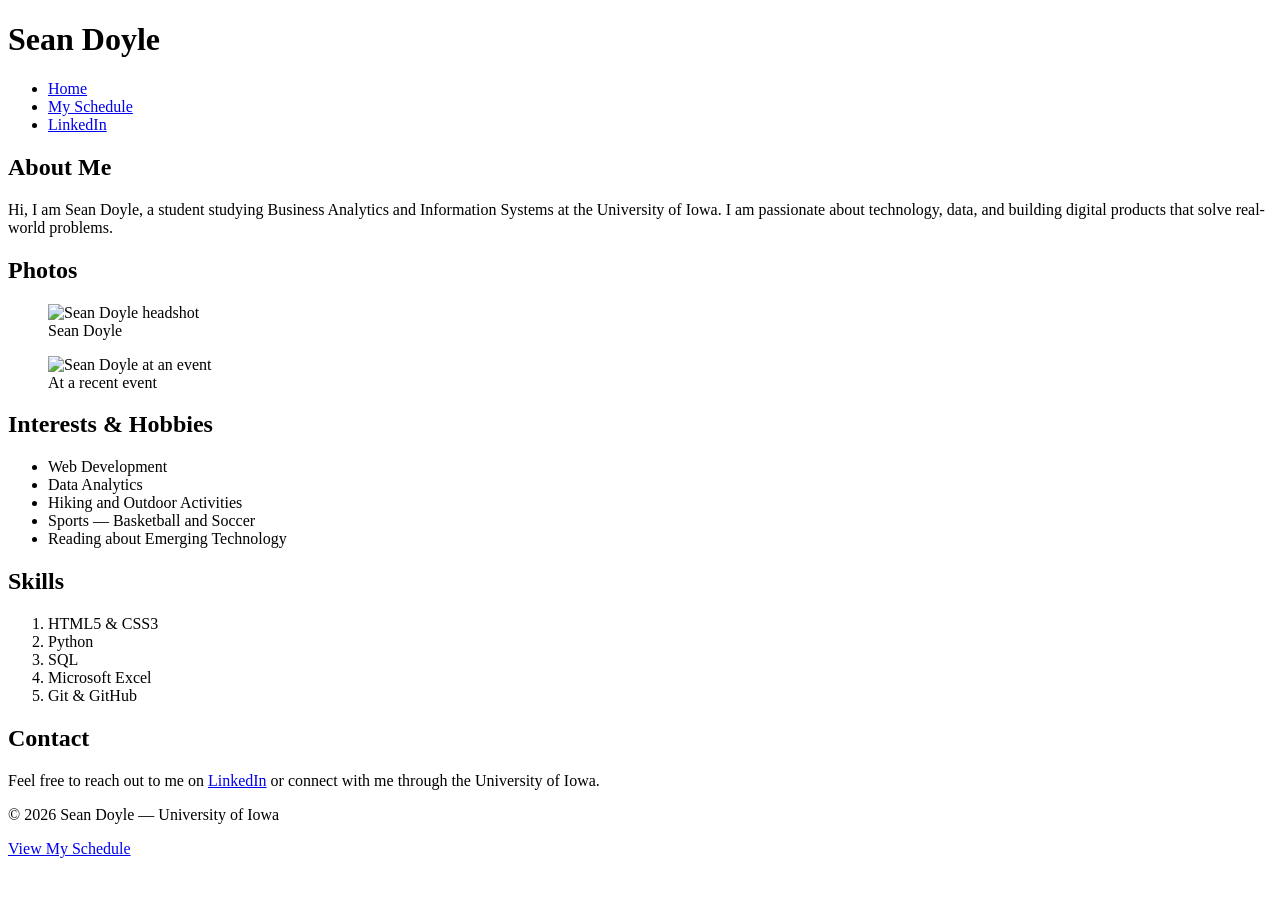
==== index.html @ 13262d70 "Create index.html" ====
<!DOCTYPE html>
<html lang="en">
<head>
    <meta charset="UTF-8">
    <meta name="viewport" content="width=device-width, initial-scale=1.0">
    <title>About Sean Doyle</title>
    <link rel="stylesheet" href="Style/Stylesheet.CSS">
</head>
<body>

    <header>
        <h1>Sean Doyle</h1>
        <nav>
            <ul class="nav-list">
                <li><a href="index.html">Home</a></li>
                <li><a href="schedule.html">My Schedule</a></li>
                <li><a href="https://www.linkedin.com" target="_blank">LinkedIn</a></li>
            </ul>
        </nav>
    </header>

    <main>

        <section class="intro">
            <h2>About Me</h2>
            <p>
                Hi, I am Sean Doyle, a student studying Business Analytics and Information Systems
                at the University of Iowa. I am passionate about technology, data, and building
                digital products that solve real-world problems.
            </p>
        </section>

        <section class="photos">
            <h2>Photos</h2>
            <div class="photo-row">
                <figure>
                    <img src="Images/photo1.jpg" alt="Sean Doyle headshot" class="profile-photo">
                    <figcaption>Sean Doyle</figcaption>
                </figure>
                <figure>
                    <img src="Images/photo2.jpg" alt="Sean Doyle at an event" class="profile-photo">
                    <figcaption>At a recent event</figcaption>
                </figure>
            </div>
        </section>

        <section class="details">
            <aside class="interests">
                <h2>Interests &amp; Hobbies</h2>
                <ul>
                    <li>Web Development</li>
                    <li>Data Analytics</li>
                    <li>Hiking and Outdoor Activities</li>
                    <li>Sports &mdash; Basketball and Soccer</li>
                    <li>Reading about Emerging Technology</li>
                </ul>
            </aside>

            <aside class="skills">
                <h2>Skills</h2>
                <ol>
                    <li>HTML5 &amp; CSS3</li>
                    <li>Python</li>
                    <li>SQL</li>
                    <li>Microsoft Excel</li>
                    <li>Git &amp; GitHub</li>
                </ol>
            </aside>
        </section>

        <section class="contact-info">
            <h2>Contact</h2>
            <p>
                Feel free to reach out to me on
                <a href="https://www.linkedin.com" target="_blank">LinkedIn</a>
                or connect with me through the University of Iowa.
            </p>
        </section>

    </main>

    <footer>
        <p>&copy; 2026 Sean Doyle &mdash; University of Iowa</p>
        <p><a href="schedule.html">View My Schedule</a></p>
    </footer>

</body>
</html>
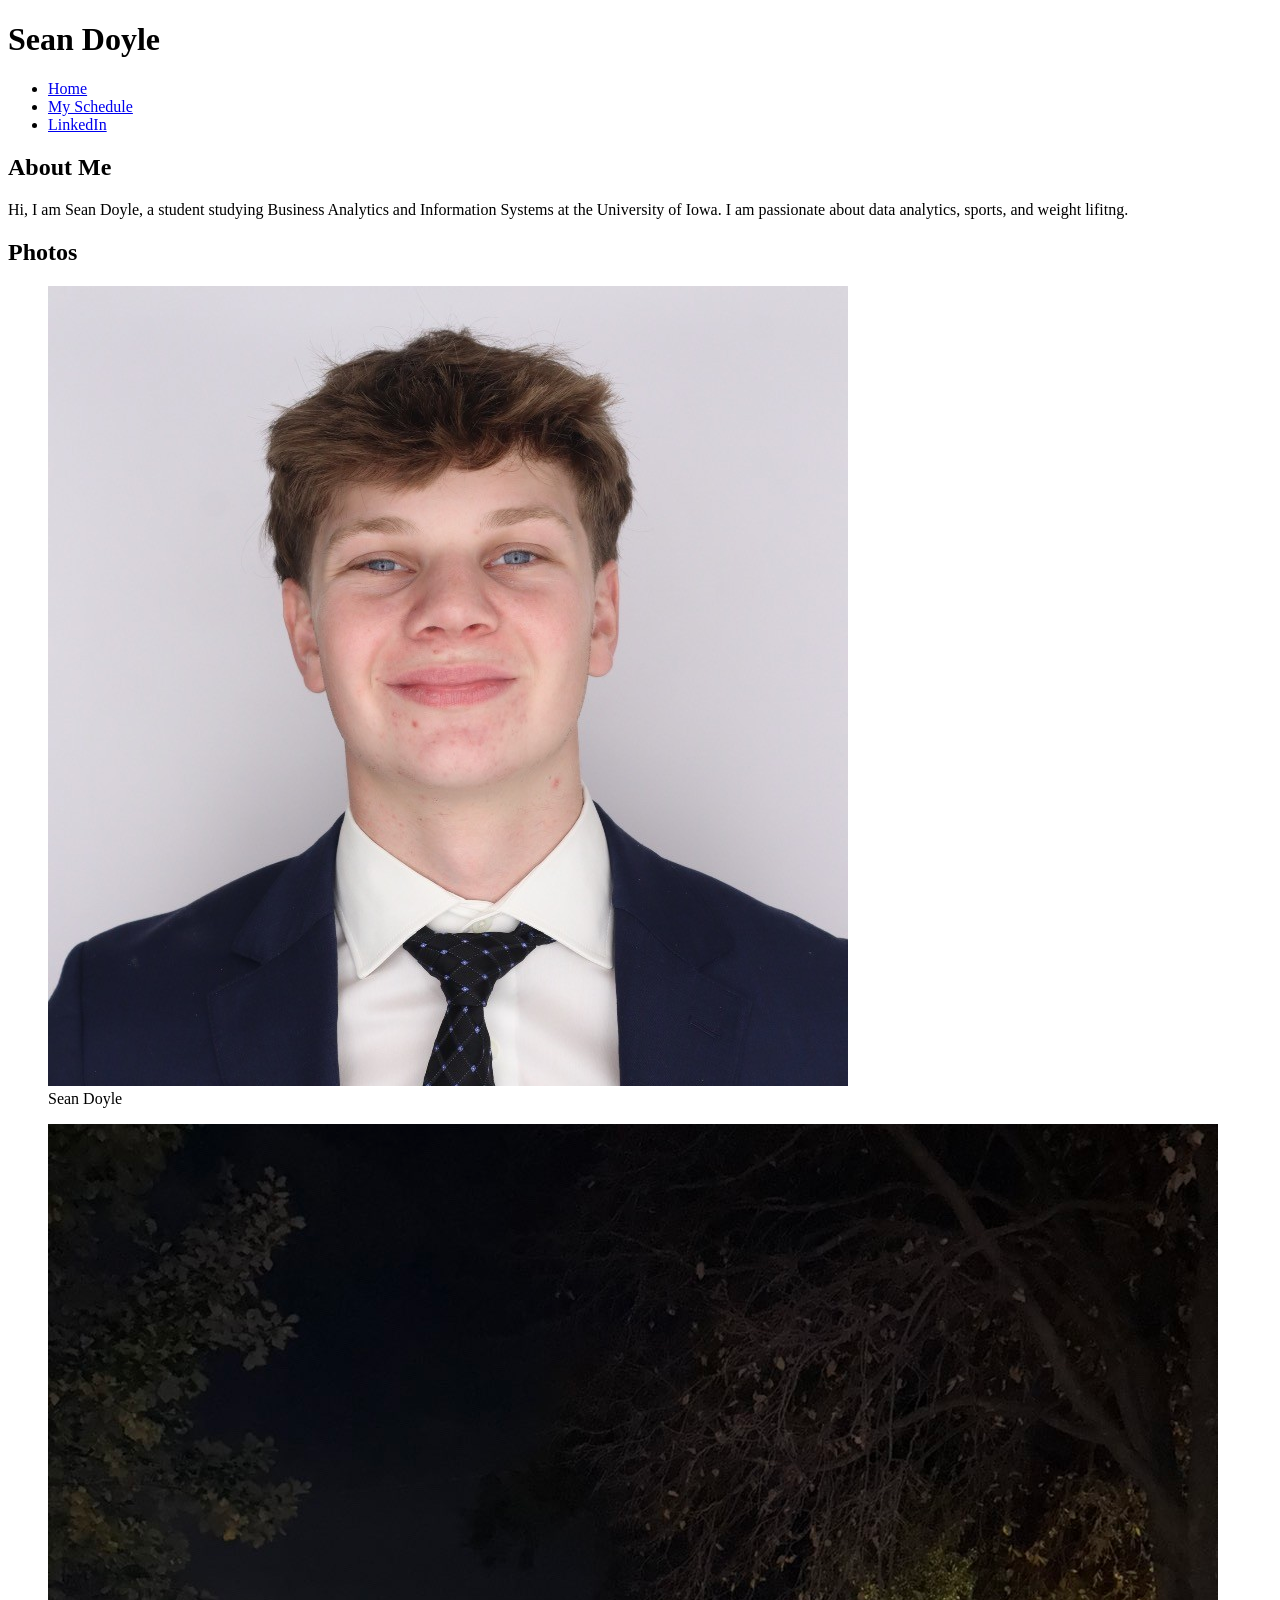
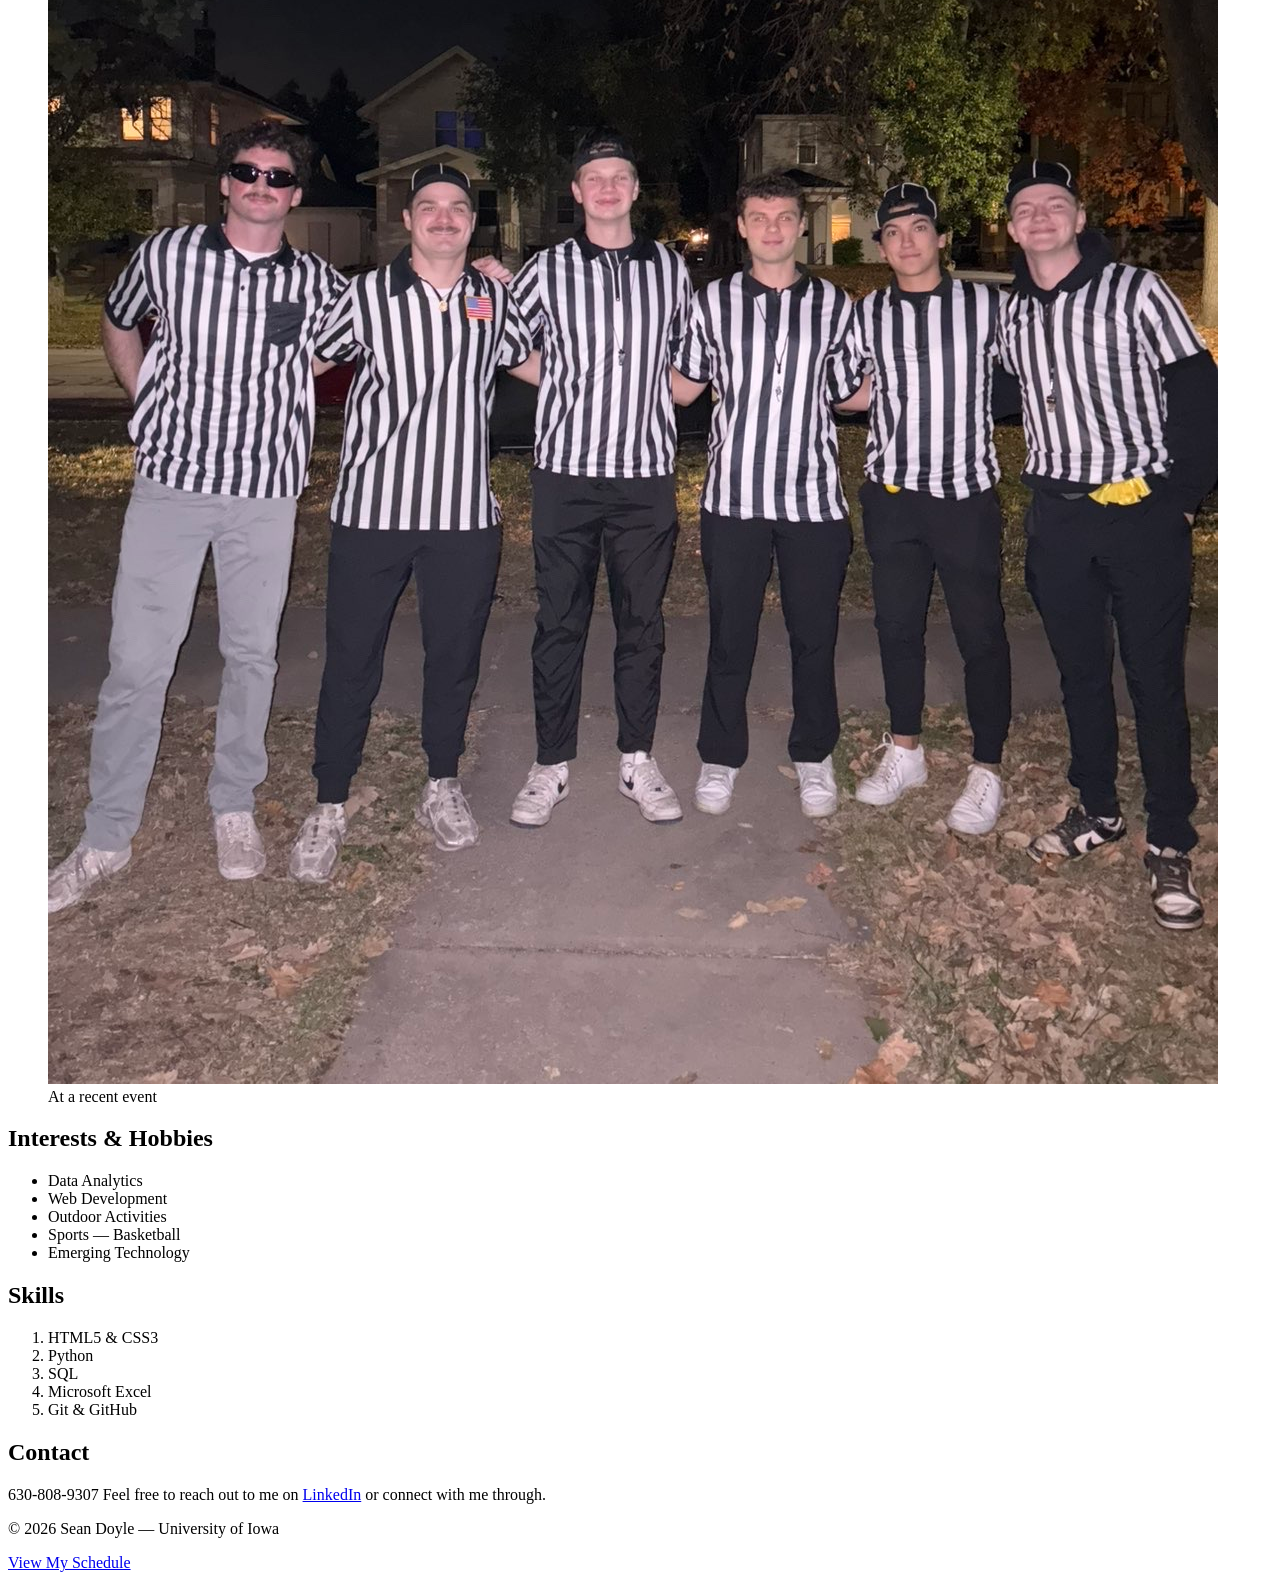
==== commit f2ae283f: "images now in the index" ====
--- a/index.html
+++ b/index.html
@@ -14,7 +14,7 @@
             <ul class="nav-list">
                 <li><a href="index.html">Home</a></li>
                 <li><a href="schedule.html">My Schedule</a></li>
-                <li><a href="https://www.linkedin.com" target="_blank">LinkedIn</a></li>
+                <li><a href="www.linkedin.com/in/sean-doyle-18147928b" target="_blank">LinkedIn</a></li>
             </ul>
         </nav>
     </header>
@@ -25,8 +25,7 @@
             <h2>About Me</h2>
             <p>
                 Hi, I am Sean Doyle, a student studying Business Analytics and Information Systems
-                at the University of Iowa. I am passionate about technology, data, and building
-                digital products that solve real-world problems.
+                at the University of Iowa. I am passionate about data analytics, sports, and weight lifitng.
             </p>
         </section>
 
@@ -34,11 +33,11 @@
             <h2>Photos</h2>
             <div class="photo-row">
                 <figure>
-                    <img src="Images/photo1.jpg" alt="Sean Doyle headshot" class="profile-photo">
+                    <img src="Images/self-image.jpeg" class="profile-photo">
                     <figcaption>Sean Doyle</figcaption>
                 </figure>
                 <figure>
-                    <img src="Images/photo2.jpg" alt="Sean Doyle at an event" class="profile-photo">
+                    <img src="Images/group-image.jpeg" class="profile-photo">
                     <figcaption>At a recent event</figcaption>
                 </figure>
             </div>
@@ -48,11 +47,11 @@
             <aside class="interests">
                 <h2>Interests &amp; Hobbies</h2>
                 <ul>
+                    <li>Data Analytics</li>
                     <li>Web Development</li>
-                    <li>Data Analytics</li>
-                    <li>Hiking and Outdoor Activities</li>
-                    <li>Sports &mdash; Basketball and Soccer</li>
-                    <li>Reading about Emerging Technology</li>
+                    <li>Outdoor Activities</li>
+                    <li>Sports &mdash; Basketball</li>
+                    <li>Emerging Technology</li>
                 </ul>
             </aside>
 
@@ -71,9 +70,10 @@
         <section class="contact-info">
             <h2>Contact</h2>
             <p>
+                630-808-9307
                 Feel free to reach out to me on
                 <a href="https://www.linkedin.com" target="_blank">LinkedIn</a>
-                or connect with me through the University of Iowa.
+                or connect with me through.
             </p>
         </section>
 
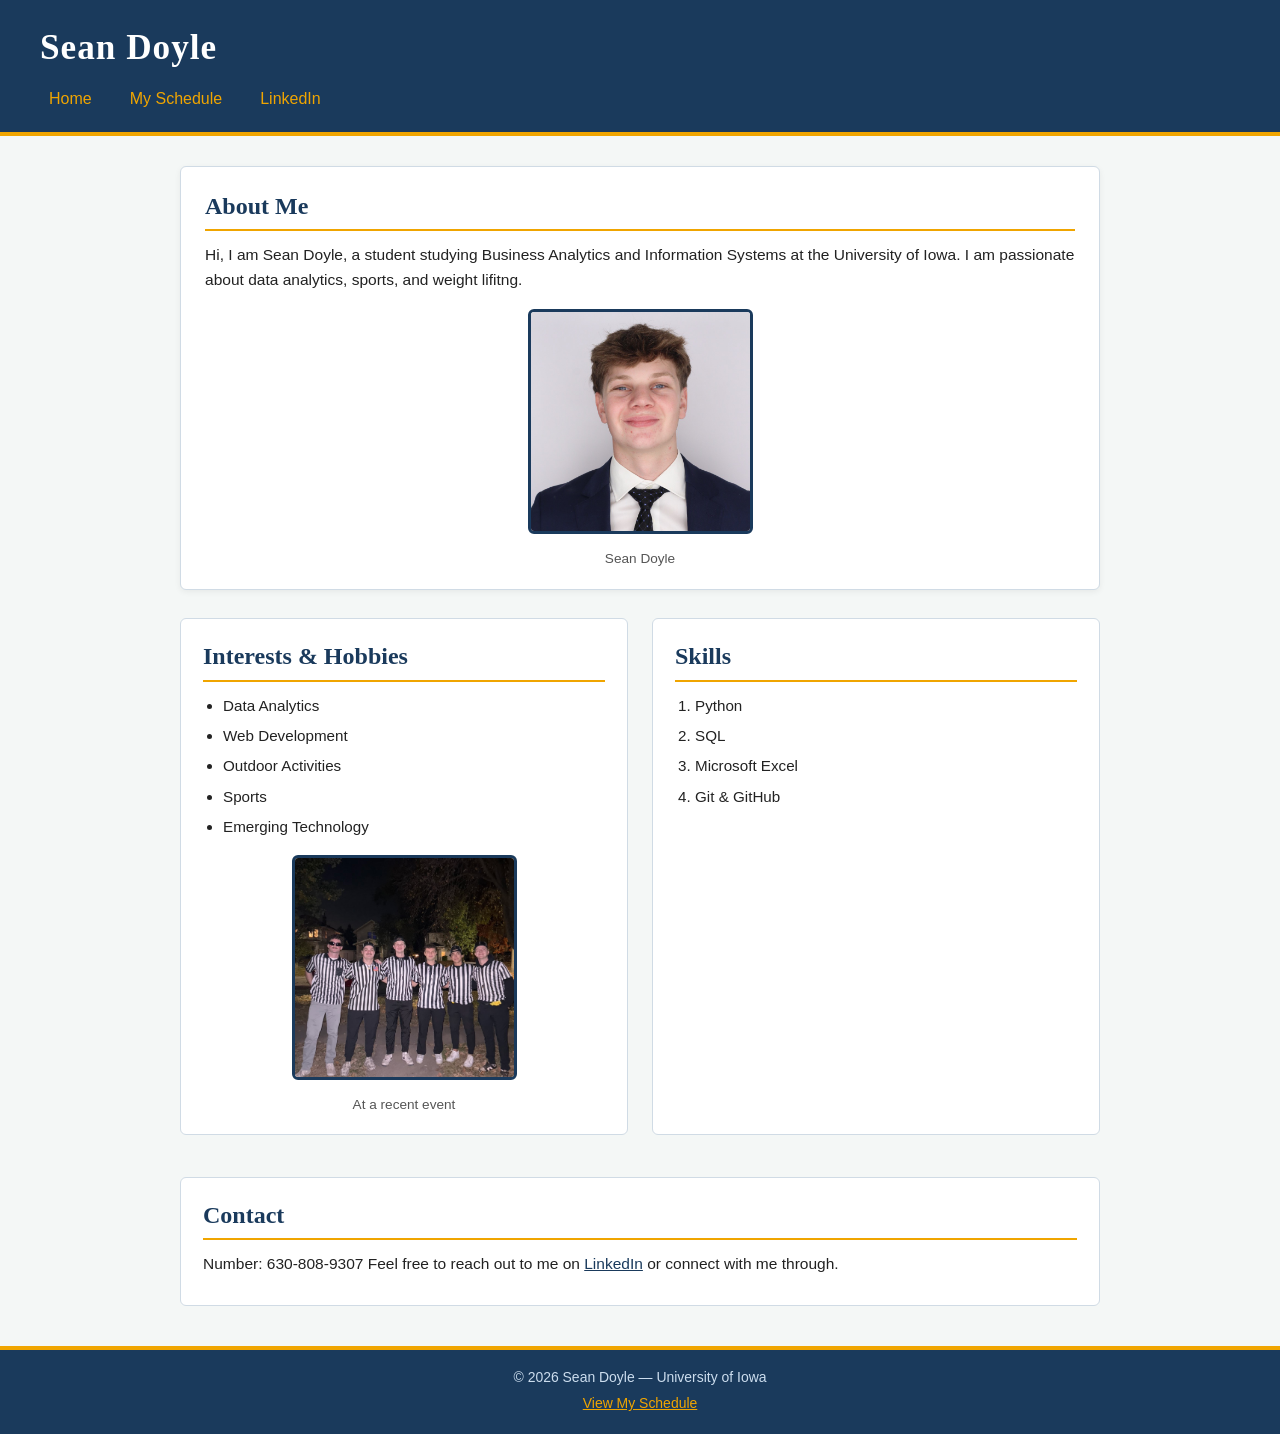
==== commit 79f704b0: "fix the linkedin links" ====
--- a/index.html
+++ b/index.html
@@ -14,7 +14,7 @@
             <ul class="nav-list">
                 <li><a href="index.html">Home</a></li>
                 <li><a href="schedule.html">My Schedule</a></li>
-                <li><a href="www.linkedin.com/in/sean-doyle-18147928b" target="_blank">LinkedIn</a></li>
+                <li><a href="https://www.linkedin.com/in/sean-doyle-18147928b" target="_blank">LinkedIn</a></li>
             </ul>
         </nav>
     </header>
@@ -27,20 +27,10 @@
                 Hi, I am Sean Doyle, a student studying Business Analytics and Information Systems
                 at the University of Iowa. I am passionate about data analytics, sports, and weight lifitng.
             </p>
-        </section>
-
-        <section class="photos">
-            <h2>Photos</h2>
-            <div class="photo-row">
-                <figure>
-                    <img src="Images/self-image.jpeg" class="profile-photo">
-                    <figcaption>Sean Doyle</figcaption>
-                </figure>
-                <figure>
-                    <img src="Images/group-image.jpeg" class="profile-photo">
-                    <figcaption>At a recent event</figcaption>
-                </figure>
-            </div>
+            <figure class="section-photo">
+                <img src="Images/self-image.jpeg" class="section-photo-img">
+                <figcaption>Sean Doyle</figcaption>
+            </figure>
         </section>
 
         <section class="details">
@@ -50,15 +40,18 @@
                     <li>Data Analytics</li>
                     <li>Web Development</li>
                     <li>Outdoor Activities</li>
-                    <li>Sports &mdash; Basketball</li>
+                    <li>Sports </li>
                     <li>Emerging Technology</li>
                 </ul>
+                <figure class="section-photo">
+                    <img src="Images/group-image.jpeg" class="section-photo-img">
+                    <figcaption>At a recent event</figcaption>
+                </figure>
             </aside>
 
             <aside class="skills">
                 <h2>Skills</h2>
                 <ol>
-                    <li>HTML5 &amp; CSS3</li>
                     <li>Python</li>
                     <li>SQL</li>
                     <li>Microsoft Excel</li>
@@ -70,7 +63,7 @@
         <section class="contact-info">
             <h2>Contact</h2>
             <p>
-                630-808-9307
+                Number: 630-808-9307
                 Feel free to reach out to me on
                 <a href="https://www.linkedin.com" target="_blank">LinkedIn</a>
                 or connect with me through.
--- a/Style/Stylesheet.CSS
+++ b/Style/Stylesheet.CSS
@@ -0,0 +1,278 @@
+
+
+* {
+    box-sizing: border-box;
+    margin: 0;
+    padding: 0;
+}
+
+body {
+    font-family: Georgia, "Times New Roman", serif;
+    background-color: #f4f7f6;
+    color: #222222;
+    line-height: 1.6;
+}
+
+/*-Header*/
+header {
+    background-color: #1a3a5c;
+    color: #ffffff;
+    padding: 20px 40px;
+    border-bottom: 4px solid #f0a500;
+}
+
+header h1 {
+    font-size: 2.2em;
+    margin-bottom: 10px;
+    letter-spacing: 1px;
+}
+
+/*-Navigation*/
+nav {
+    margin-top: 8px;
+}
+
+.nav-list {
+    list-style: none;
+    display: flex;
+    gap: 20px;
+    padding: 0;
+}
+
+.nav-list li a {
+    color: #f0a500;
+    text-decoration: none;
+    font-size: 1em;
+    font-family: Arial, Helvetica, sans-serif;
+    padding: 4px 8px;
+    border: 1px solid transparent;
+    border-radius: 4px;
+    transition: border-color 0.2s;
+}
+
+.nav-list li a:hover {
+    border-color: #f0a500;
+}
+
+/*-Main Content*/
+main {
+    max-width: 960px;
+    margin: 30px auto;
+    padding: 0 20px;
+}
+
+/*-Headings*/
+h2 {
+    font-size: 1.5em;
+    color: #1a3a5c;
+    margin-bottom: 12px;
+    border-bottom: 2px solid #f0a500;
+    padding-bottom: 4px;
+}
+
+h3 {
+    font-size: 1.15em;
+    color: #1a3a5c;
+    margin-bottom: 8px;
+}
+
+/*-Sections*/
+section {
+    margin-bottom: 32px;
+}
+
+p {
+    margin-bottom: 10px;
+    font-family: Arial, Helvetica, sans-serif;
+    font-size: 0.97em;
+}
+
+/*-Intro Section*/
+.intro {
+    background-color: #ffffff;
+    border: 1px solid #d0dbe5;
+    border-radius: 6px;
+    padding: 20px 24px;
+    margin-bottom: 28px;
+    box-shadow: 0 2px 6px rgba(0, 0, 0, 0.06);
+}
+
+/*-Photos*/
+.photo-row {
+    display: flex;
+    gap: 24px;
+    flex-wrap: wrap;
+}
+
+.profile-photo {
+    width: 200px;
+    height: 200px;
+    object-fit: cover;
+    border: 3px solid #1a3a5c;
+    border-radius: 6px;
+    margin-bottom: 6px;
+}
+
+figure {
+    text-align: center;
+}
+
+.section-photo {
+    margin-top: 16px;
+    text-align: center;
+}
+
+.section-photo-img {
+    width: 225px;
+    height: 225px;
+    object-fit: cover;
+    border: 3px solid #1a3a5c;
+    border-radius: 6px;
+    margin-bottom: 6px;
+}
+
+figcaption {
+    font-size: 0.85em;
+    color: #555;
+    font-family: Arial, Helvetica, sans-serif;
+}
+
+/*-Interests & Skills */
+.details {
+    display: flex;
+    gap: 24px;
+    flex-wrap: wrap;
+}
+
+.interests,
+.skills {
+    flex: 1;
+    min-width: 220px;
+    background-color: #ffffff;
+    border: 1px solid #d0dbe5;
+    border-radius: 6px;
+    padding: 18px 22px;
+    margin-bottom: 10px;
+}
+
+/*-CSS class for custom list formatting*/
+.interests ul,
+.skills ol {
+    padding-left: 20px;
+    font-family: Arial, Helvetica, sans-serif;
+    font-size: 0.95em;
+}
+
+.interests ul li,
+.skills ol li {
+    margin-bottom: 6px;
+}
+
+/*-Links*/
+a {
+    color: #1a3a5c;
+    text-decoration: underline;
+}
+
+a:hover {
+    color: #f0a500;
+}
+
+/*-Contact Section*/
+.contact-info {
+    background-color: #ffffff;
+    border: 1px solid #d0dbe5;
+    border-radius: 6px;
+    padding: 18px 22px;
+}
+
+/*-Schedule Table*/
+.schedule-table {
+    width: 100%;
+    border-collapse: collapse;
+    margin-top: 16px;
+    margin-bottom: 24px;
+    font-family: Arial, Helvetica, sans-serif;
+    font-size: 0.92em;
+}
+
+.schedule-table caption {
+    font-size: 1em;
+    font-weight: bold;
+    margin-bottom: 8px;
+    color: #1a3a5c;
+    text-align: left;
+    padding: 6px 0;
+}
+
+.schedule-table th {
+    background-color: #1a3a5c;
+    color: #ffffff;
+    padding: 10px 12px;
+    border: 1px solid #aabbcc;
+    text-align: center;
+}
+
+.schedule-table td {
+    padding: 8px 12px;
+    border: 1px solid #c8d4de;
+    text-align: center;
+    vertical-align: middle;
+}
+
+.schedule-table tbody tr:nth-child(even) {
+    background-color: #eaf0f6;
+}
+
+.schedule-table tbody tr:nth-child(odd) {
+    background-color: #ffffff;
+}
+
+/* CSS class: highlight class cells */
+.class-cell {
+    background-color: #d6e8f5;
+    font-weight: bold;
+    color: #1a3a5c;
+}
+
+/*-Activities Section*/
+.activities ul {
+    list-style: disc;
+    padding-left: 22px;
+    font-family: Arial, Helvetica, sans-serif;
+    font-size: 0.95em;
+}
+
+.activities ul li {
+    margin-bottom: 6px;
+}
+
+/*-Note Box*/
+.note-box {
+    background-color: #fff8e6;
+    border: 2px solid #f0a500;
+    border-radius: 6px;
+    margin: 24px 0;
+    padding: 18px 22px;
+}
+
+/*-Footer*/
+footer {
+    background-color: #1a3a5c;
+    color: #ccddee;
+    text-align: center;
+    padding: 16px 20px;
+    margin-top: 40px;
+    border-top: 4px solid #f0a500;
+    font-family: Arial, Helvetica, sans-serif;
+    font-size: 0.9em;
+}
+
+footer a {
+    color: #f0a500;
+}
+
+footer p {
+    margin-bottom: 4px;
+    color: #ccddee;
+}
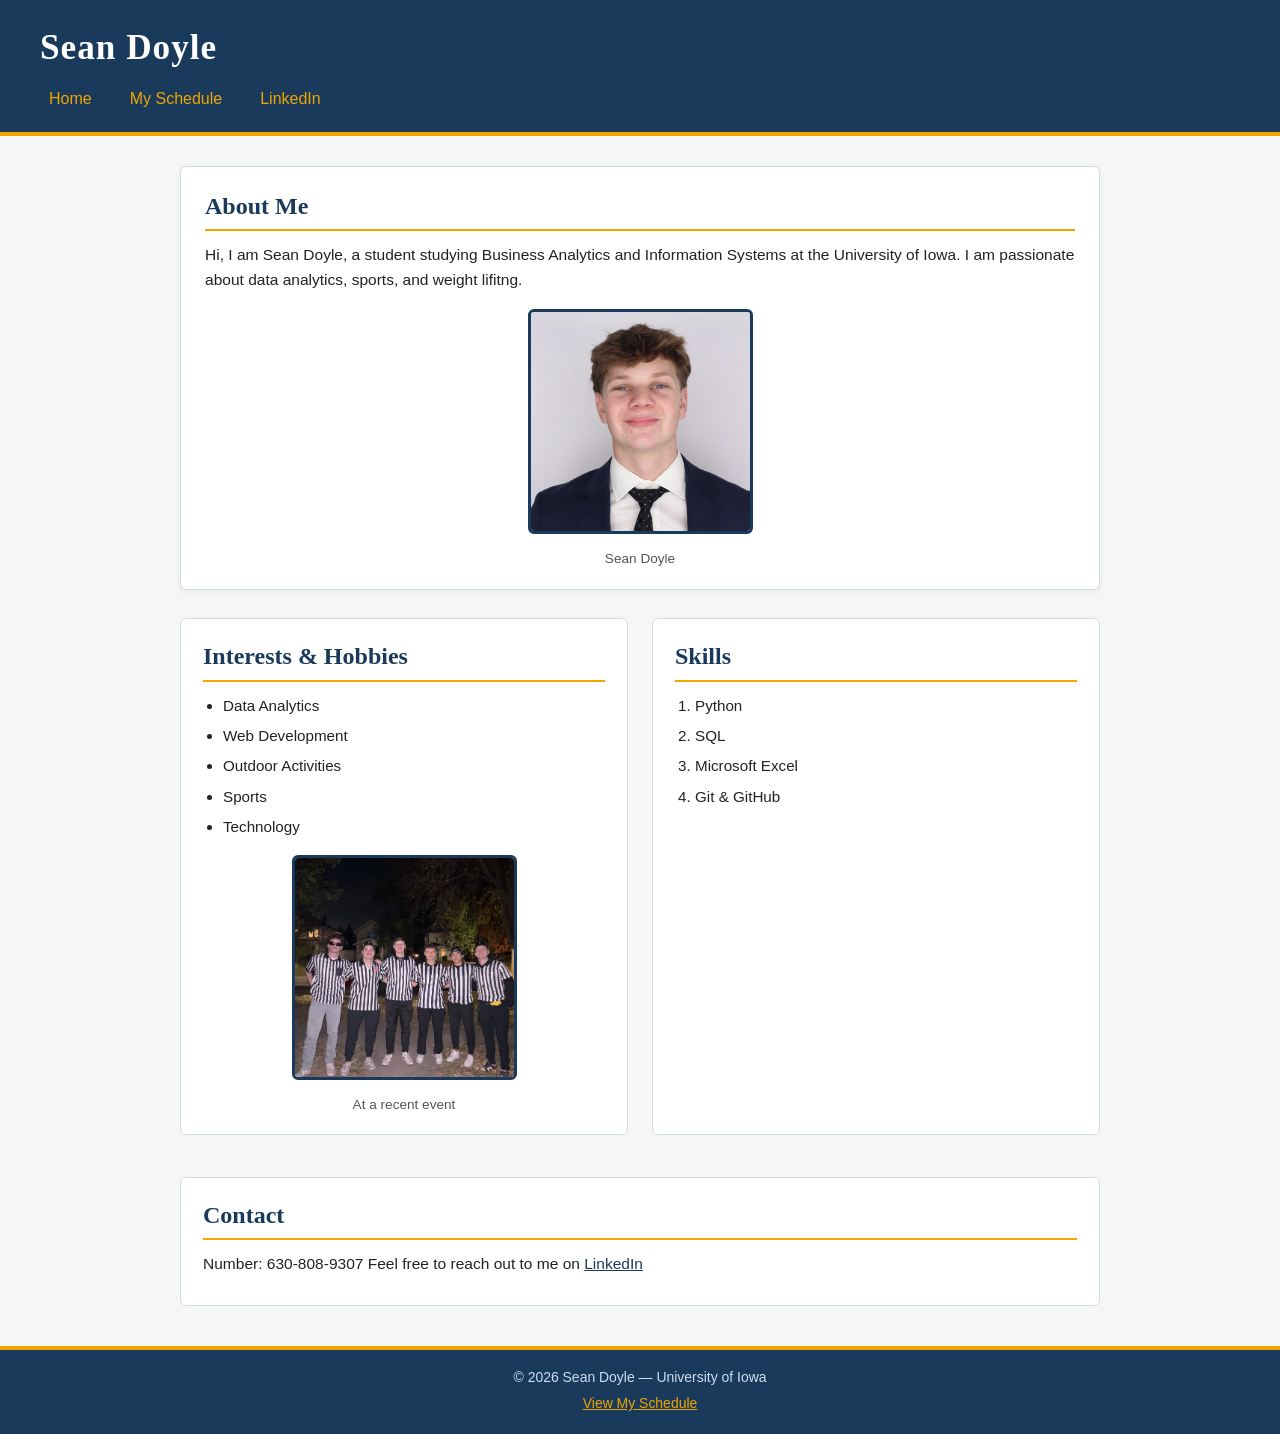
==== commit 3b8ac98e: "fixing the index" ====
--- a/index.html
+++ b/index.html
@@ -41,7 +41,7 @@
                     <li>Web Development</li>
                     <li>Outdoor Activities</li>
                     <li>Sports </li>
-                    <li>Emerging Technology</li>
+                    <li>Technology</li>
                 </ul>
                 <figure class="section-photo">
                     <img src="Images/group-image.jpeg" class="section-photo-img">
@@ -66,7 +66,6 @@
                 Number: 630-808-9307
                 Feel free to reach out to me on
                 <a href="https://www.linkedin.com" target="_blank">LinkedIn</a>
-                or connect with me through.
             </p>
         </section>
 
